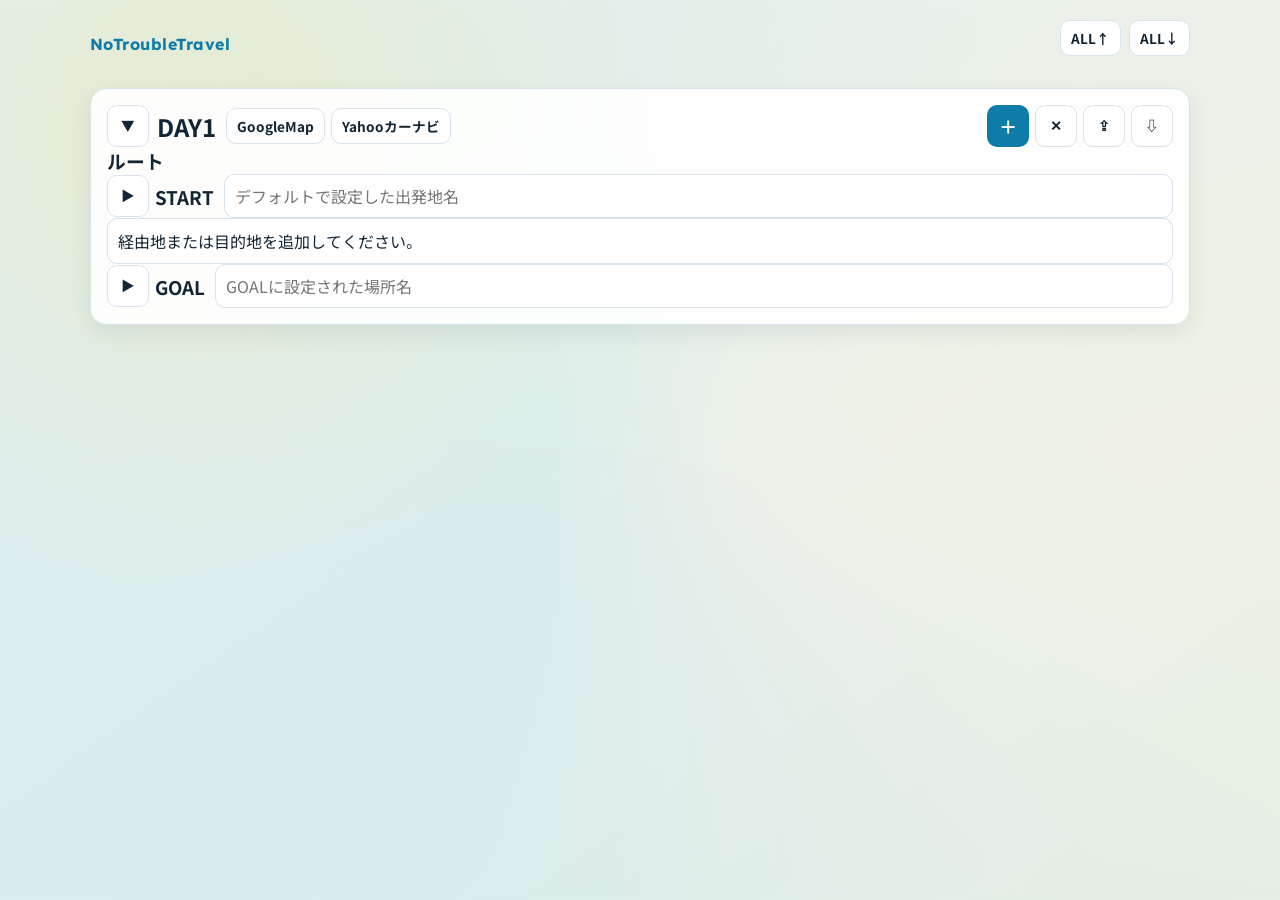
==== snapshots/TAKE1/index.html @ 8e95ed10 "init: notroubletravel" ====
<!doctype html>
<html lang="ja">
  <head>
    <meta charset="UTF-8" />
    <meta name="viewport" content="width=device-width, initial-scale=1.0" />
    <title>NoTroubleTravel | 旅行しおりメーカー</title>
    <link rel="preconnect" href="https://fonts.googleapis.com" />
    <link rel="preconnect" href="https://fonts.gstatic.com" crossorigin />
    <link
      href="https://fonts.googleapis.com/css2?family=Lexend:wght@400;600;700&family=Noto+Sans+JP:wght@400;500;700&display=swap"
      rel="stylesheet"
    />
    <link rel="stylesheet" href="styles.css" />
  </head>
  <body>
    <div class="glow"></div>
    <header class="hero wrap">
      <p class="brand">NoTroubleTravel</p>
      <div class="day-io-all">
        <button type="button" id="export-all-days" class="ghost tiny" aria-label="全日ルート書き出し" title="全日ルート書き出し">ALL↑</button>
        <button type="button" id="import-all-days" class="ghost tiny" aria-label="全日ルート読み込み" title="全日ルート読み込み">ALL↓</button>
        <input type="file" id="import-all-days-file" class="hidden" accept="application/json,.json" />
      </div>
    </header>

    <main class="wrap stack">
      <div id="day-sections" class="stack">
      <section class="card">
        <div class="section-head day-card-head">
          <div class="day-title">
            <button type="button" class="ghost tiny day-accordion-toggle icon-btn" aria-label="DAY開閉" title="DAY開閉">▼</button>
            <h2>DAY1</h2>
          </div>
          <div class="day-route-actions">
            <button type="button" class="ghost tiny" data-open-day-full-route>GoogleMap</button>
            <button type="button" class="ghost tiny" data-open-day-full-route-yahoo>Yahooカーナビ</button>
          </div>
          <div class="input-tools day-actions">
            <button type="button" id="add-route-point" class="day-card-add icon-btn" aria-label="DAY追加" title="DAY追加">＋</button>
            <button type="button" id="delete-route-day" class="ghost tiny day-card-delete icon-btn" aria-label="削除" title="削除">✕</button>
          </div>
        </div>
        <div class="section-head">
          <h3>ルート</h3>
        </div>
        <div class="section-block">
          <div class="section-head">
            <div class="origin-head-row">
              <div class="origin-title">
                <button type="button" class="ghost tiny icon-btn" data-section-toggle aria-label="出発地開閉" title="出発地開閉">▶</button>
                <h3>START</h3>
              </div>
              <input type="text" id="origin" list="origin-history" placeholder="デフォルトで設定した出発地名" required />
            </div>
          </div>
          <div class="section-body hidden">
            <form id="transport-form"></form>
            <div class="origin-action-row">
              <button type="button" id="origin-history-btn" data-day-role="origin-history-btn">履歴から</button>
              <button type="button" id="origin-history-edit-btn" data-day-role="origin-history-edit-btn" class="origin-edit-btn" aria-label="履歴編集">☰</button>
              <button type="button" id="use-current-location" class="origin-current-btn">現在地から</button>
            </div>
            <div id="origin-history-dropdown" data-day-role="origin-history-dropdown" class="route-history-dropdown hidden"></div>
            <div id="origin-inline-editor" class="origin-inline-editor hidden">
              <div id="origin-inline-list" class="origin-inline-list">
                <div class="origin-inline-item origin-inline-default-row" data-origin-index="0" draggable="true">
                  <label class="origin-inline-check-wrap">
                    <input type="checkbox" data-origin-inline-check="0" />
                  </label>
                  <input type="text" id="default-origin-input" data-origin-inline-default-input readonly placeholder="デフォルトで設定した出発地名" />
                  <button type="button" id="save-default-origin" class="origin-default-btn">DEFAULT</button>
                </div>
                <div id="origin-inline-history-list" class="origin-inline-history-list"></div>
              </div>
              <div class="origin-inline-divider"></div>
              <div class="origin-inline-actions">
                <button type="button" id="origin-inline-select-all" class="ghost">すべてをチェック</button>
                <button type="button" id="origin-inline-delete-selected">チェックしたものを削除</button>
              </div>
            </div>
            <datalist id="origin-history"></datalist>
          </div>
        </div>

        <div id="route-list" class="route-list-plain muted">出発地と経由地を登録してください。</div>

        <div class="section-block">
          <div class="section-head">
            <div class="goal-head-row">
              <div class="goal-title">
                <button type="button" class="ghost tiny icon-btn" data-section-toggle aria-label="目的地開閉" title="目的地開閉">▶</button>
                <h3>GOAL</h3>
              </div>
              <input type="text" id="destination-input" data-day-role="destination-input" placeholder="GOALに設定された場所名" />
            </div>
          </div>
          <div class="section-body hidden">
            <form id="hotel-register-form" class="goal-action-row">
              <button type="button" id="destination-history-btn" data-day-role="destination-history-btn">履歴から</button>
              <button type="button" id="destination-history-edit-btn" data-day-role="destination-history-edit-btn" class="origin-edit-btn" aria-label="履歴編集">☰</button>
              <input type="url" id="hotelUrl" data-day-role="hotel-url-input" placeholder="宿泊地 URL" required />
              <button type="submit" class="goal-register-btn">登録</button>
            </form>
            <div id="destination-history-dropdown" data-day-role="destination-history-dropdown" class="route-history-dropdown hidden"></div>

            <div class="hotel-select-head">
              <h4>宿泊地選択</h4>
              <select id="hotel-sort">
                <option value="price-asc">料金が安い順</option>
                <option value="price-desc">料金が高い順</option>
              </select>
            </div>
            <div id="hotel-results" data-day-role="hotel-results" class="hotel-choice-list"></div>
          </div>
        </div>
      </section>
      </div>
    </main>

    <p id="status" class="status wrap"></p>

    <div id="history-editor-modal" class="history-modal hidden" aria-hidden="true">
      <div class="history-modal-panel">
        <div class="history-modal-head">
          <h3>履歴編集</h3>
          <button type="button" id="history-editor-close" class="ghost tiny">閉じる</button>
        </div>
        <div class="history-modal-actions">
          <button type="button" id="history-select-all" class="ghost tiny">全てにチェック</button>
          <button type="button" id="history-delete-selected" class="ghost tiny">チェック項目を削除</button>
        </div>
        <div id="history-editor-list" class="history-editor-list"></div>
      </div>
    </div>

    <div id="export-choice-modal" class="history-modal hidden" aria-hidden="true">
      <div class="history-modal-panel">
        <div class="history-modal-head">
          <h3>送信方法を選択</h3>
          <button type="button" id="export-choice-close" class="ghost tiny">閉じる</button>
        </div>
        <div class="history-modal-actions">
          <button type="button" id="export-choice-download" class="ghost tiny">ダウンロード</button>
          <button type="button" id="export-choice-airdrop" class="ghost tiny">AirDrop</button>
          <button type="button" id="export-choice-line" class="ghost tiny">LINE</button>
        </div>
      </div>
    </div>

    <script src="app.js"></script>
  </body>
</html>
---- snapshots/TAKE1/styles.css ----
:root {
  --bg-a: #f8fbff;
  --bg-b: #ecf7ef;
  --ink: #132534;
  --line: #d7e2eb;
  --card: rgba(255, 255, 255, 0.9);
  --accent: #0d7ca9;
  --accent-2: #0f8a5f;
  --warn: #9f3f2f;
}

* {
  box-sizing: border-box;
}

body {
  margin: 0;
  font-family: "Noto Sans JP", sans-serif;
  color: var(--ink);
  background: radial-gradient(circle at 15% 15%, #fff8dd, transparent 35%),
    linear-gradient(145deg, var(--bg-a), var(--bg-b));
  min-height: 100vh;
  padding: 20px;
  -webkit-text-size-adjust: 100%;
}

.glow {
  position: fixed;
  inset: -15%;
  background: conic-gradient(
    from 210deg,
    rgba(13, 124, 169, 0.1),
    rgba(15, 138, 95, 0.1),
    rgba(249, 176, 71, 0.08),
    rgba(13, 124, 169, 0.1)
  );
  filter: blur(72px);
  z-index: -1;
  animation: sway 18s ease-in-out infinite alternate;
}

@keyframes sway {
  from {
    transform: translate(-2%, -1%) rotate(0deg);
  }
  to {
    transform: translate(2%, 2%) rotate(7deg);
  }
}

.wrap {
  max-width: 1100px;
  margin: 0 auto;
}

.brand {
  margin: 0;
  font-family: "Lexend", sans-serif;
  letter-spacing: 0.03em;
  color: var(--accent);
  font-weight: 700;
}

.hero {
  display: flex;
  align-items: center;
  justify-content: space-between;
  gap: 10px;
}

.hero h1 {
  margin: 0;
  font-size: clamp(1.6rem, 3vw, 2.3rem);
  line-height: 1.2;
}

.hero p {
  margin: 12px 0 0;
}

.day-io-all {
  display: flex;
  gap: 8px;
  flex-wrap: nowrap;
  margin-top: 0;
}

.stack {
  display: grid;
  gap: 14px;
  margin-top: 16px;
}

.card {
  border: 1px solid var(--line);
  border-radius: 16px;
  background: var(--card);
  box-shadow: 0 8px 22px rgba(19, 37, 52, 0.08);
  padding: 16px;
}

h2,
h3 {
  margin-top: 0;
}

.section-head {
  display: flex;
  align-items: center;
  justify-content: space-between;
  gap: 10px;
}

.section-head h3 {
  margin: 0;
}

.day-title {
  display: flex;
  align-items: center;
  gap: 8px;
}

.day-title h2 {
  margin: 0;
}

.day-actions {
  display: flex;
  align-items: center;
  gap: 6px;
}

.day-route-actions {
  display: flex;
  align-items: center;
  gap: 6px;
  flex-wrap: wrap;
}

.day-card-head {
  flex-wrap: nowrap;
}

.day-card-head .day-actions {
  margin-left: auto;
  width: auto;
  flex-wrap: nowrap;
}

.origin-head-row {
  width: 100%;
  display: grid;
  grid-template-columns: auto minmax(180px, 1fr);
  align-items: center;
  gap: 10px;
}

.origin-title {
  display: inline-flex;
  align-items: center;
  gap: 6px;
}

.origin-title h3 {
  margin: 0;
}

.goal-head-row {
  width: 100%;
  display: grid;
  grid-template-columns: auto minmax(180px, 1fr);
  align-items: center;
  gap: 10px;
}

.goal-title {
  display: inline-flex;
  align-items: center;
  gap: 6px;
}

.goal-title h3 {
  margin: 0;
}

.goal-action-row {
  margin-top: 8px;
  display: grid;
  grid-template-columns: auto auto minmax(140px, 1fr) auto;
  gap: 10px;
  align-items: center;
}

.goal-action-row .origin-edit-btn {
  min-width: 56px;
}

.goal-register-btn {
  background: #111;
  color: #fff;
}

.origin-action-row {
  margin-top: 8px;
  display: grid;
  grid-template-columns: repeat(3, minmax(0, 1fr));
  gap: 10px;
}

.origin-edit-btn {
  background: #4f7ea8;
  color: #fff;
  font-size: 1.15rem;
  line-height: 1;
}

.origin-edit-btn.origin-edit-active {
  background: #111;
  color: #fff;
}

.origin-current-btn {
  background: #ee8f21;
  color: #fff;
}

.origin-inline-editor {
  margin-top: 10px;
  border-top: 2px solid #1e2f3d;
  padding-top: 10px;
}

.origin-inline-list {
  display: grid;
  gap: 8px;
}

.origin-inline-item {
  display: grid;
  grid-template-columns: auto minmax(0, 1fr) auto;
  align-items: center;
  gap: 8px;
  border-bottom: 1px dashed #95a6b8;
  padding: 6px 0;
}

.origin-inline-check-wrap {
  display: inline-flex;
  align-items: center;
  margin: 0;
}

.origin-inline-check-wrap input[type="checkbox"] {
  width: 24px;
  height: 24px;
  min-height: 24px;
  margin: 0;
}

.origin-default-btn {
  background: #fff;
  color: #111;
  border: 2px solid #111;
  border-radius: 2px;
  min-height: 36px;
  padding: 6px 14px;
}

.origin-inline-history-list .origin-inline-item {
  cursor: grab;
}

.origin-inline-name {
  font-size: 1rem;
  font-weight: 700;
}

.origin-inline-divider {
  margin-top: 6px;
}

.origin-inline-actions {
  margin-top: 10px;
  display: flex;
  gap: 10px;
  flex-wrap: wrap;
}

.origin-inline-actions button {
  border-radius: 0;
  border: 2px solid #111;
  min-height: 38px;
}

.origin-inline-actions #origin-inline-select-all {
  background: #fff;
  color: #111;
}

.origin-inline-actions #origin-inline-delete-selected {
  background: #111;
  color: #fff;
}

.icon-btn {
  width: 42px;
  min-width: 42px;
  height: 42px;
  min-height: 42px;
  padding: 0;
  display: inline-flex;
  align-items: center;
  justify-content: center;
  font-size: 1.15rem;
  line-height: 1;
}

.grid {
  display: grid;
  gap: 10px;
}

.form-grid {
  grid-template-columns: repeat(auto-fit, minmax(180px, 1fr));
  align-items: end;
}

label {
  display: grid;
  gap: 6px;
  font-size: 0.95rem;
}

input,
select,
button {
  font: inherit;
}

input,
select {
  border: 1px solid var(--line);
  border-radius: 10px;
  padding: 9px 10px;
  background: #fff;
  min-height: 44px;
}

button {
  border: none;
  border-radius: 10px;
  padding: 10px 12px;
  background: var(--accent);
  color: #fff;
  font-weight: 700;
  cursor: pointer;
  min-height: 44px;
}

button:hover {
  filter: brightness(0.95);
}

button.ghost {
  background: #fff;
  color: var(--ink);
  border: 1px solid var(--line);
}

.split {
  margin-top: 12px;
  display: grid;
  grid-template-columns: 1fr 1fr;
  gap: 10px;
}

.inline {
  display: flex;
  align-items: center;
  gap: 8px;
  margin-bottom: 8px;
}

.hotel-select-head {
  margin: 10px 0 8px;
  display: flex;
  align-items: center;
  justify-content: space-between;
  gap: 10px;
}

.hotel-select-head h4 {
  margin: 0;
  font-size: 1.2rem;
}

.hotel-choice-list {
  display: grid;
  gap: 8px;
}

.hotel-empty {
  border: 1px solid var(--line);
  border-radius: 10px;
  background: #fff;
  padding: 12px;
  color: #506274;
}

.hotel-choice-item {
  border: 1px solid var(--line);
  border-radius: 10px;
  background: #fff;
  padding: 8px;
}

.hotel-choice-row {
  display: grid;
  grid-template-columns: auto minmax(120px, 1fr) auto auto;
  gap: 8px;
  align-items: center;
}

.hotel-toggle-btn {
  width: 32px;
  min-width: 32px;
  height: 32px;
  min-height: 32px;
  padding: 0;
}

.hotel-name-input {
  min-height: 40px;
}

.hotel-select-btn {
  min-width: 72px;
}

.hotel-select-btn.is-selected {
  background: #111;
  color: #fff;
}

.hotel-select-btn.is-unselected {
  background: #bfc4cc;
  color: #fff;
}

.hotel-choice-detail {
  margin-top: 8px;
  border-top: 1px solid var(--line);
  padding-top: 8px;
  display: grid;
  gap: 8px;
}

.hotel-detail-summary {
  display: flex;
  align-items: center;
  gap: 10px;
  flex-wrap: wrap;
}

.hotel-detail-actions {
  display: flex;
  gap: 8px;
  flex-wrap: wrap;
}

.hotel-name-candidates {
  display: flex;
  gap: 6px;
  flex-wrap: wrap;
}

.hotel-action-btn {
  display: inline-flex;
  align-items: center;
  justify-content: center;
  text-decoration: none;
  border: none;
  border-radius: 0;
  min-height: 38px;
  padding: 8px 12px;
  background: #111;
  color: #fff;
  font-weight: 700;
}

.scroll {
  overflow-x: auto;
}

table {
  width: 100%;
  border-collapse: collapse;
  font-size: 0.93rem;
}

th,
td {
  border-bottom: 1px solid var(--line);
  text-align: left;
  padding: 8px;
  vertical-align: top;
}

.box {
  border: 1px solid var(--line);
  border-radius: 10px;
  background: #fff;
  padding: 10px;
  min-height: 54px;
}

.route-list-plain {
  border: none;
  border-radius: 0;
  background: transparent;
  padding: 0;
  min-height: 0;
}

.muted {
  color: #506274;
}

.actions {
  display: flex;
  gap: 8px;
  flex-wrap: wrap;
  margin-bottom: 10px;
}

.badge {
  display: inline-block;
  font-size: 0.8rem;
  border-radius: 99px;
  padding: 3px 8px;
  background: #e8f4fa;
  color: var(--accent);
  margin-left: 8px;
}

.warning {
  color: var(--warn);
}

.hidden {
  display: none !important;
}

.inline-map-wrap {
  margin-top: 8px;
}

.inline-map-frame {
  width: 100%;
  min-height: 240px;
  border: 1px solid var(--line);
  border-radius: 10px;
  background: #fff;
}

.status {
  margin-top: 12px;
  font-size: 0.92rem;
}

.tiny {
  padding: 7px 10px;
  font-size: 0.85rem;
  min-height: 36px;
}

.route-steps {
  margin: 8px 0 0;
  padding-left: 18px;
}

.route-steps li {
  margin-bottom: 4px;
}

.route-items {
  list-style: none;
  margin: 0;
  padding: 0;
  display: grid;
  gap: 8px;
}

.route-origin,
.route-item {
  border: 1px solid var(--line);
  border-radius: 10px;
  padding: 10px;
  background: #fff;
}

.route-segment-only {
  display: flex;
  justify-content: center;
  align-items: center;
  gap: 8px;
  flex-wrap: wrap;
  padding: 2px 0;
}

.route-segment-time {
  font-size: 0.86rem;
  color: #4f6275;
  font-weight: 700;
}

.route-segment-time-select {
  min-width: 120px;
}

.route-day {
  border: 1px solid var(--line);
  border-radius: 10px;
  padding: 8px;
  background: #fff;
}

.route-day-head {
  display: flex;
  align-items: center;
  justify-content: space-between;
  gap: 8px;
}

.route-day-actions {
  display: flex;
  gap: 6px;
  flex-wrap: wrap;
}

.route-item {
  display: grid;
  grid-template-columns: auto auto minmax(120px, 1fr) minmax(180px, 1fr) auto;
  align-items: center;
  gap: 8px;
}

.route-waypoint-item {
  display: block;
  padding: 8px;
}

.route-waypoint-item.is-empty-waypoint {
  background: #eef2f6;
}

.route-waypoint-head {
  display: flex;
  align-items: center;
  gap: 8px;
  flex-wrap: nowrap;
  overflow-x: auto;
}

.route-waypoint-head .route-point-input {
  flex: 1 1 auto;
  min-width: 140px;
}

.route-toggle-btn,
.route-head-icon {
  min-width: 40px;
}

.route-waypoint-body {
  margin-top: 8px;
  display: grid;
  gap: 8px;
}

.route-waypoint-history-tools {
  display: grid;
  grid-template-columns: auto auto minmax(120px, 1fr);
  gap: 8px;
  align-items: center;
}

.route-waypoint-actions,
.route-waypoint-move-row {
  justify-content: flex-start;
}

.route-btn-black {
  background: #111;
  color: #fff;
  border-radius: 0;
}

.drag-handle {
  font-weight: 700;
  color: #6f8090;
  cursor: grab;
  user-select: none;
  touch-action: none;
}

.route-label {
  font-size: 0.82rem;
  color: var(--accent);
  font-weight: 700;
}

.route-name {
  font-size: 0.95rem;
}

.route-point-input,
.route-url-input {
  width: 100%;
}

.input-tools {
  display: flex;
  gap: 6px;
  flex-wrap: wrap;
}

.route-history-tools {
  display: flex;
  gap: 6px;
  flex-wrap: wrap;
}

.route-history-dropdown {
  grid-column: 1 / -1;
  display: flex;
  gap: 6px;
  flex-wrap: wrap;
}

.route-actions {
  display: flex;
  gap: 6px;
  flex-wrap: wrap;
  justify-content: flex-end;
}

.route-item.dragging {
  opacity: 0.5;
}

.route-candidates {
  grid-column: 1 / -1;
  display: flex;
  flex-wrap: wrap;
  gap: 6px;
}

.segment-list {
  margin-top: 10px;
  display: grid;
  gap: 8px;
}

.segment-row {
  border: 1px solid var(--line);
  border-radius: 10px;
  background: #fff;
  padding: 8px 10px;
  display: flex;
  align-items: center;
  justify-content: space-between;
  gap: 8px;
}

.history-modal {
  position: fixed;
  inset: 0;
  background: rgba(10, 18, 28, 0.45);
  display: flex;
  align-items: center;
  justify-content: center;
  padding: 16px;
  z-index: 50;
}

.history-modal.hidden {
  display: none;
}

.history-modal-panel {
  width: min(560px, 100%);
  max-height: 80vh;
  overflow: auto;
  background: #fff;
  border: 1px solid var(--line);
  border-radius: 12px;
  padding: 12px;
}

.history-modal-head {
  display: flex;
  justify-content: space-between;
  align-items: center;
  gap: 8px;
}

.history-modal-head h3 {
  margin: 0;
}

.history-modal-actions {
  margin-top: 10px;
  display: flex;
  gap: 8px;
  flex-wrap: wrap;
}

.history-editor-list {
  margin-top: 10px;
  display: grid;
  gap: 8px;
}

.history-item {
  display: flex;
  align-items: center;
  gap: 8px;
  border: 1px solid var(--line);
  border-radius: 8px;
  padding: 8px;
}

@media (max-width: 900px) {
  body {
    padding: 14px;
  }

  .split {
    grid-template-columns: 1fr;
  }

  .section-head {
    flex-direction: column;
    align-items: flex-start;
  }

  .day-card-head {
    flex-direction: row;
    align-items: center;
    justify-content: space-between;
  }

  .day-card-head .input-tools {
    width: auto;
  }

  .day-card-head .input-tools button {
    flex: 0 0 auto;
  }

  .day-route-actions {
    width: auto;
  }

  .route-item {
    grid-template-columns: auto 1fr;
  }

  .route-waypoint-item {
    display: block;
  }

  .route-waypoint-head {
    flex-wrap: nowrap;
  }

  .route-waypoint-history-tools {
    grid-template-columns: auto auto minmax(90px, 1fr);
  }

  .route-actions {
    grid-column: 1 / -1;
    justify-content: flex-start;
  }

  .route-point-input,
  .route-url-input {
    grid-column: 1 / -1;
  }

  .route-history-tools {
    grid-column: 1 / -1;
  }

  .segment-row {
    flex-direction: column;
    align-items: flex-start;
  }

  .form-grid {
    grid-template-columns: 1fr;
  }

  .input-tools {
    width: 100%;
  }

  .input-tools button {
    flex: 1;
  }

  table {
    font-size: 0.9rem;
  }
}

@media (max-width: 640px) {
  body {
    padding: 10px;
  }

  .card {
    padding: 12px;
    border-radius: 12px;
  }

  .hero {
    align-items: center;
  }

  .day-io-all button {
    flex: 0 0 auto;
  }

  h2 {
    font-size: 1.35rem;
  }

  h3 {
    font-size: 1.05rem;
  }

  .origin-head-row {
    grid-template-columns: auto minmax(140px, 1fr);
    gap: 8px;
  }

  .goal-head-row {
    grid-template-columns: auto minmax(140px, 1fr);
    gap: 8px;
  }

  .goal-action-row {
    grid-template-columns: auto auto minmax(120px, 1fr) auto;
    gap: 8px;
  }

  .goal-action-row input {
    grid-column: auto;
    min-width: 0;
  }

  .hotel-choice-row {
    grid-template-columns: auto minmax(90px, 1fr) auto auto;
  }

  .hotel-detail-summary {
    gap: 8px;
    font-size: 0.92rem;
  }

  .origin-action-row {
    grid-template-columns: 1fr 1fr 1fr;
    gap: 8px;
  }

  .origin-inline-item {
    grid-template-columns: auto minmax(0, 1fr);
  }

  .origin-default-btn {
    grid-column: 1 / -1;
  }

  .route-day {
    padding: 6px;
  }

  .route-item {
    grid-template-columns: 1fr;
    gap: 6px;
  }

  .route-waypoint-item {
    display: block;
  }

  .route-waypoint-head {
    flex-wrap: nowrap;
  }

  .route-waypoint-history-tools {
    grid-template-columns: 1fr 72px;
  }

  .route-waypoint-history-tools .route-url-input {
    grid-column: 1 / -1;
  }

  .route-actions {
    justify-content: flex-start;
  }

  .scroll {
    overflow: visible;
  }

  .scroll table,
  .scroll thead,
  .scroll tbody,
  .scroll tr,
  .scroll th,
  .scroll td {
    display: block;
    width: 100%;
  }

  .scroll thead {
    display: none;
  }

  .scroll tr {
    border: 1px solid var(--line);
    border-radius: 10px;
    background: #fff;
    margin-bottom: 10px;
    padding: 8px;
  }

  .scroll td {
    border: 0;
    padding: 6px 0;
    display: flex;
    align-items: center;
    justify-content: space-between;
    gap: 10px;
  }

  .scroll td::before {
    content: attr(data-label);
    font-weight: 700;
    color: #4c6173;
    flex: 0 0 auto;
  }

  .scroll td[data-label="宿名"] input {
    width: 100%;
    min-width: 0;
  }

  .scroll td[data-label="操作"] {
    justify-content: flex-start;
    gap: 8px;
    flex-wrap: wrap;
  }
}
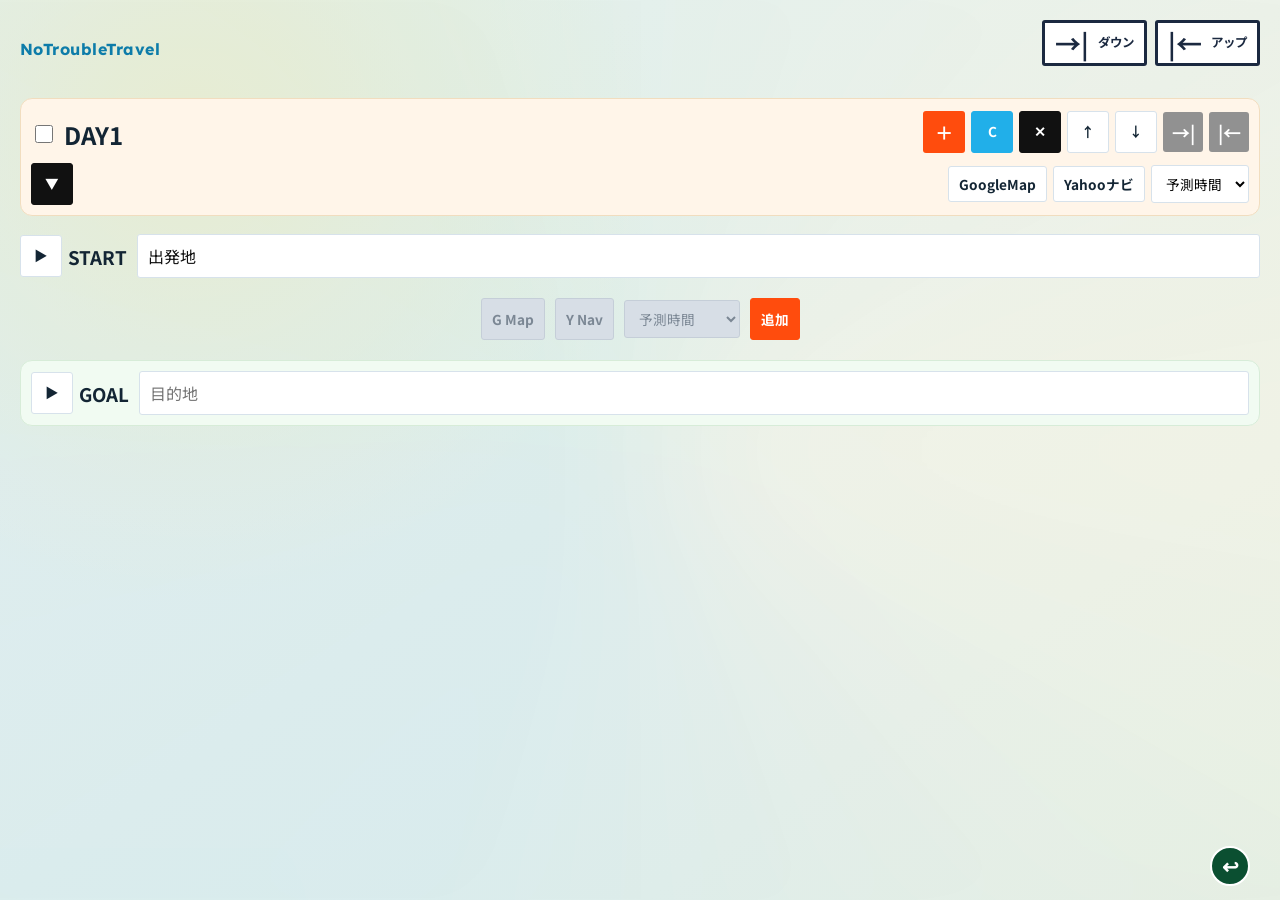
==== commit 403a2b6f: "Add per-point cost accordion and horizontal layout fixes" ====
--- a/snapshots/TAKE1/index.html
+++ b/snapshots/TAKE1/index.html
@@ -3,7 +3,11 @@
   <head>
     <meta charset="UTF-8" />
     <meta name="viewport" content="width=device-width, initial-scale=1.0" />
+    <meta name="apple-mobile-web-app-capable" content="yes" />
+    <meta name="apple-mobile-web-app-title" content="NoTroubleTravel" />
     <title>NoTroubleTravel | 旅行しおりメーカー</title>
+    <link rel="apple-touch-icon" href="ntt_logo.jpg" />
+    <link rel="icon" href="ntt_logo.jpg" type="image/jpeg" />
     <link rel="preconnect" href="https://fonts.googleapis.com" />
     <link rel="preconnect" href="https://fonts.gstatic.com" crossorigin />
     <link
@@ -17,8 +21,14 @@
     <header class="hero wrap">
       <p class="brand">NoTroubleTravel</p>
       <div class="day-io-all">
-        <button type="button" id="export-all-days" class="ghost tiny" aria-label="全日ルート書き出し" title="全日ルート書き出し">ALL↑</button>
-        <button type="button" id="import-all-days" class="ghost tiny" aria-label="全日ルート読み込み" title="全日ルート読み込み">ALL↓</button>
+        <button type="button" id="export-all-days" class="ghost tiny header-io-btn" aria-label="全日ルート書き出し" title="全日ルート書き出し">
+          <span class="header-io-icon" aria-hidden="true">→|</span>
+          <span class="header-io-label">ダウン</span>
+        </button>
+        <button type="button" id="import-all-days" class="ghost tiny header-io-btn" aria-label="全日ルート読み込み" title="全日ルート読み込み">
+          <span class="header-io-icon" aria-hidden="true">|←</span>
+          <span class="header-io-label">アップ</span>
+        </button>
         <input type="file" id="import-all-days-file" class="hidden" accept="application/json,.json" />
       </div>
     </header>
@@ -33,7 +43,10 @@
           </div>
           <div class="day-route-actions">
             <button type="button" class="ghost tiny" data-open-day-full-route>GoogleMap</button>
-            <button type="button" class="ghost tiny" data-open-day-full-route-yahoo>Yahooカーナビ</button>
+            <button type="button" class="ghost tiny" data-open-day-full-route-yahoo>Yahooナビ</button>
+            <select class="tiny" data-day-role="day-header-time-select" aria-label="予測時間">
+              <option value="">予測時間</option>
+            </select>
           </div>
           <div class="input-tools day-actions">
             <button type="button" id="add-route-point" class="day-card-add icon-btn" aria-label="DAY追加" title="DAY追加">＋</button>
@@ -41,7 +54,6 @@
           </div>
         </div>
         <div class="section-head">
-          <h3>ルート</h3>
         </div>
         <div class="section-block">
           <div class="section-head">
@@ -50,17 +62,32 @@
                 <button type="button" class="ghost tiny icon-btn" data-section-toggle aria-label="出発地開閉" title="出発地開閉">▶</button>
                 <h3>START</h3>
               </div>
-              <input type="text" id="origin" list="origin-history" placeholder="デフォルトで設定した出発地名" required />
+              <input type="text" id="origin" list="origin-history" placeholder="出発地" required />
             </div>
           </div>
           <div class="section-body hidden">
             <form id="transport-form"></form>
             <div class="origin-action-row">
-              <button type="button" id="origin-history-btn" data-day-role="origin-history-btn">履歴から</button>
+              <button type="button" id="origin-history-btn" data-day-role="origin-history-btn">履歴</button>
               <button type="button" id="origin-history-edit-btn" data-day-role="origin-history-edit-btn" class="origin-edit-btn" aria-label="履歴編集">☰</button>
-              <button type="button" id="use-current-location" class="origin-current-btn">現在地から</button>
+              <button type="button" id="origin-url-suggest-btn" class="ghost">MAP</button>
+              <button type="button" id="use-current-location" class="origin-current-btn">現在地</button>
+              <button type="button" data-day-role="origin-note-toggle" class="ghost tiny">備考</button>
+            </div>
+            <div data-day-role="origin-note-wrap" class="hidden">
+              <div class="note-tools">
+                <button type="button" class="ghost tiny" data-note-format="checkbox">チェックボックス</button>
+                <button type="button" class="ghost tiny" data-note-format="list">リスト</button>
+                <button type="button" class="ghost tiny" data-note-clear>クリア</button>
+              </div>
+              <textarea data-day-role="origin-note-input" rows="2" placeholder="START備考"></textarea>
+            </div>
+            <div id="origin-map-url-wrap" class="goal-action-row hidden">
+              <input type="url" id="origin-map-url-input" placeholder="GoogleMap URLを貼り付け" />
+              <button type="button" id="origin-map-url-apply" class="goal-register-btn">候補表示</button>
             </div>
             <div id="origin-history-dropdown" data-day-role="origin-history-dropdown" class="route-history-dropdown hidden"></div>
+            <div id="origin-url-candidates" class="route-candidates hidden"></div>
             <div id="origin-inline-editor" class="origin-inline-editor hidden">
               <div id="origin-inline-list" class="origin-inline-list">
                 <div class="origin-inline-item origin-inline-default-row" data-origin-index="0" draggable="true">
@@ -75,6 +102,7 @@
               <div class="origin-inline-divider"></div>
               <div class="origin-inline-actions">
                 <button type="button" id="origin-inline-select-all" class="ghost">すべてをチェック</button>
+                <button type="button" id="origin-inline-clear-all" class="ghost">クリア</button>
                 <button type="button" id="origin-inline-delete-selected">チェックしたものを削除</button>
               </div>
             </div>
@@ -91,17 +119,36 @@
                 <button type="button" class="ghost tiny icon-btn" data-section-toggle aria-label="目的地開閉" title="目的地開閉">▶</button>
                 <h3>GOAL</h3>
               </div>
-              <input type="text" id="destination-input" data-day-role="destination-input" placeholder="GOALに設定された場所名" />
+              <input type="text" id="destination-input" data-day-role="destination-input" placeholder="目的地" />
             </div>
           </div>
           <div class="section-body hidden">
-            <form id="hotel-register-form" class="goal-action-row">
-              <button type="button" id="destination-history-btn" data-day-role="destination-history-btn">履歴から</button>
+            <div class="goal-action-row">
+              <button type="button" id="destination-history-btn" data-day-role="destination-history-btn">履歴</button>
               <button type="button" id="destination-history-edit-btn" data-day-role="destination-history-edit-btn" class="origin-edit-btn" aria-label="履歴編集">☰</button>
-              <input type="url" id="hotelUrl" data-day-role="hotel-url-input" placeholder="宿泊地 URL" required />
-              <button type="submit" class="goal-register-btn">登録</button>
-            </form>
+              <button type="button" id="destination-url-suggest-btn" class="ghost">MAP</button>
+              <button type="button" data-day-role="destination-note-toggle" class="ghost tiny">備考</button>
+            </div>
+            <div data-day-role="destination-note-wrap" class="hidden">
+              <div class="note-tools">
+                <button type="button" class="ghost tiny" data-note-format="checkbox">チェックボックス</button>
+                <button type="button" class="ghost tiny" data-note-format="list">リスト</button>
+                <button type="button" class="ghost tiny" data-note-clear>クリア</button>
+              </div>
+              <textarea data-day-role="destination-note-input" rows="2" placeholder="GOAL備考"></textarea>
+            </div>
+            <div id="destination-map-url-wrap" class="goal-action-row hidden">
+              <input type="url" id="destination-map-url-input" placeholder="GoogleMap URLを貼り付け" />
+              <button type="button" id="destination-map-url-apply" class="goal-register-btn">候補表示</button>
+            </div>
+            <div id="destination-inline-history-editor" class="origin-inline-editor hidden"></div>
             <div id="destination-history-dropdown" data-day-role="destination-history-dropdown" class="route-history-dropdown hidden"></div>
+            <div class="goal-search-row">
+              <button type="button" id="destination-name-suggest-btn" class="tiny route-btn-green">名称候補</button>
+              <button type="button" id="destination-google-search-btn" class="tiny route-btn-black">Google検索</button>
+            </div>
+            <div id="destination-name-candidates" class="route-candidates hidden"></div>
+            <div id="destination-url-candidates" class="route-candidates hidden"></div>
 
             <div class="hotel-select-head">
               <h4>宿泊地選択</h4>
@@ -110,6 +157,15 @@
                 <option value="price-desc">料金が高い順</option>
               </select>
             </div>
+            <form id="hotel-register-form" class="hotel-register-row" novalidate>
+              <input type="text" inputmode="url" id="hotelUrl" data-day-role="hotel-url-input" placeholder="宿泊地 URL" />
+              <button type="submit" class="goal-register-btn">登録</button>
+            </form>
+            <div class="goal-action-row">
+              <button type="button" id="hotel-url-history-btn" data-day-role="hotel-url-history-btn">履歴</button>
+              <button type="button" id="hotel-url-history-edit-btn" data-day-role="hotel-url-history-edit-btn" class="origin-edit-btn" aria-label="履歴編集">☰</button>
+            </div>
+            <div id="hotel-url-history-dropdown" data-day-role="hotel-url-history-dropdown" class="route-history-dropdown hidden"></div>
             <div id="hotel-results" data-day-role="hotel-results" class="hotel-choice-list"></div>
           </div>
         </div>
@@ -127,6 +183,7 @@
         </div>
         <div class="history-modal-actions">
           <button type="button" id="history-select-all" class="ghost tiny">全てにチェック</button>
+          <button type="button" id="history-clear-all" class="ghost tiny">クリア</button>
           <button type="button" id="history-delete-selected" class="ghost tiny">チェック項目を削除</button>
         </div>
         <div id="history-editor-list" class="history-editor-list"></div>
@@ -147,6 +204,8 @@
       </div>
     </div>
 
+    <button type="button" id="undo-action-btn" class="undo-action-btn" aria-label="動作を戻す" title="動作を戻す">↩︎</button>
+
     <script src="app.js"></script>
   </body>
 </html>
--- a/snapshots/TAKE1/styles.css
+++ b/snapshots/TAKE1/styles.css
@@ -49,7 +49,7 @@
 }
 
 .wrap {
-  max-width: 1100px;
+  max-width: 1320px;
   margin: 0 auto;
 }
 
@@ -85,6 +85,50 @@
   margin-top: 0;
 }
 
+.header-io-btn {
+  min-height: auto;
+  height: auto;
+  padding: 6px 8px;
+  border: 3px solid #1b2940 !important;
+  border-radius: 3px;
+  background: #fff !important;
+  display: inline-flex;
+  flex-direction: row;
+  align-items: center;
+  justify-content: center;
+  gap: 8px;
+  color: #1b2940 !important;
+}
+
+.header-io-icon {
+  width: auto;
+  height: auto;
+  border: none;
+  border-radius: 0;
+  background: transparent;
+  display: inline-flex;
+  align-items: center;
+  justify-content: center;
+  font-size: 26px;
+  font-weight: 700;
+  line-height: 1;
+  letter-spacing: 0.02em;
+  flex: 0 0 auto;
+}
+
+.header-io-label {
+  font-size: 0.78rem;
+  font-weight: 700;
+  line-height: 1.1;
+  color: #1b2940;
+  white-space: nowrap;
+  flex: 0 0 auto;
+}
+
+.header-io-btn:hover {
+  filter: none;
+}
+
 .stack {
   display: grid;
   gap: 14px;
@@ -92,11 +136,11 @@
 }
 
 .card {
-  border: 1px solid var(--line);
-  border-radius: 16px;
-  background: var(--card);
-  box-shadow: 0 8px 22px rgba(19, 37, 52, 0.08);
-  padding: 16px;
+  border: none;
+  border-radius: 0;
+  background: transparent;
+  box-shadow: none;
+  padding: 0;
 }
 
 h2,
@@ -116,19 +160,82 @@
 }
 
 .day-title {
-  display: flex;
+  display: grid;
+  grid-template-columns: 1fr;
+  grid-template-rows: auto auto;
+  row-gap: 4px;
+}
+
+.day-title-main {
+  display: inline-flex;
   align-items: center;
   gap: 8px;
 }
 
 .day-title h2 {
   margin: 0;
+  order: 1;
+}
+
+.day-title .day-accordion-toggle {
+  order: 2;
+  justify-self: start;
+}
+
+.day-complete-check {
+  width: 18px;
+  height: 18px;
+  accent-color: #5c6773;
+  cursor: pointer;
+}
+
+.card.is-day-complete .day-card-head {
+  background: #e6ebf0;
+  border-color: #ccd4dd;
+  opacity: 0.9;
 }
 
 .day-actions {
   display: flex;
   align-items: center;
   gap: 6px;
+}
+
+.day-io-mini-btn {
+  min-height: auto;
+  height: auto;
+  padding: 0;
+  border: none !important;
+  background: transparent !important;
+  display: inline-flex;
+  flex-direction: column;
+  align-items: center;
+  justify-content: flex-start;
+  gap: 0;
+  color: #1b2940 !important;
+  flex: 0 0 auto;
+}
+
+.day-io-mini-icon {
+  width: 40px;
+  height: 40px;
+  border: 3px solid #1b2940;
+  border-radius: 3px;
+  background: #fff;
+  display: inline-flex;
+  align-items: center;
+  justify-content: center;
+  font-size: 18px;
+  font-weight: 700;
+  line-height: 1;
+}
+
+.day-io-mini-label {
+  font-size: 0.6rem;
+  font-weight: 700;
+  line-height: 1;
+  color: #1b2940;
+  white-space: nowrap;
 }
 
 .day-route-actions {
@@ -139,15 +246,68 @@
 }
 
 .day-card-head {
-  flex-wrap: nowrap;
+  display: grid;
+  grid-template-columns: minmax(0, 1fr) auto;
+  grid-template-areas:
+    "title actions"
+    "title maps";
+  align-items: center;
+  row-gap: 8px;
+  background: #fff5e9;
+  border: 1px solid #f1ddbf;
+  border-radius: 12px;
+  padding: 10px;
+  margin-bottom: 18px;
+}
+
+.day-card-head .day-title {
+  grid-area: title;
 }
 
 .day-card-head .day-actions {
-  margin-left: auto;
+  grid-area: actions;
+  margin-left: 0;
   width: auto;
   flex-wrap: nowrap;
 }
 
+.day-card-head .day-actions .day-io-mini-btn {
+  flex: 0 0 auto !important;
+  padding: 0;
+}
+
+.day-card-head .day-actions .day-card-add {
+  background: #ff4c0d !important;
+  color: #fff !important;
+  border-color: #ff4c0d !important;
+}
+
+.day-card-head .day-actions .day-clear-btn {
+  background: #21afe9 !important;
+  color: #fff !important;
+  border-color: #21afe9 !important;
+}
+
+.day-card-head .day-actions .day-card-delete {
+  background: #111 !important;
+  color: #fff !important;
+  border-color: #111 !important;
+}
+
+.day-card-head .day-actions .day-export-btn .day-io-mini-icon,
+.day-card-head .day-actions .day-import-btn .day-io-mini-icon {
+  background: #919191 !important;
+  color: #fff !important;
+  border: none !important;
+}
+
+.day-card-head .day-route-actions {
+  grid-area: maps;
+  width: auto;
+  justify-content: flex-end;
+  flex-wrap: wrap;
+}
+
 .origin-head-row {
   width: 100%;
   display: grid;
@@ -180,6 +340,11 @@
   gap: 6px;
 }
 
+input[data-day-role="origin-input"]::placeholder {
+  color: #111;
+  opacity: 1;
+}
+
 .goal-title h3 {
   margin: 0;
 }
@@ -189,6 +354,14 @@
   display: grid;
   grid-template-columns: auto auto minmax(140px, 1fr) auto;
   gap: 10px;
+  align-items: center;
+}
+
+.goal-search-row {
+  margin-top: 8px;
+  display: flex;
+  gap: 8px;
+  flex-wrap: nowrap;
   align-items: center;
 }
 
@@ -204,7 +377,7 @@
 .origin-action-row {
   margin-top: 8px;
   display: grid;
-  grid-template-columns: repeat(3, minmax(0, 1fr));
+  grid-template-columns: repeat(5, minmax(0, 1fr));
   gap: 10px;
 }
 
@@ -220,15 +393,60 @@
   color: #fff;
 }
 
+.history-toggle-active {
+  background: #111 !important;
+  color: #fff !important;
+  border-color: #111 !important;
+}
+
+button[data-day-role="origin-history-btn"],
+button[data-day-role="destination-history-btn"],
+button[data-open-history] {
+  background: #4f7ea8 !important;
+  color: #fff !important;
+  border-color: #4f7ea8 !important;
+}
+
+#origin-url-suggest-btn,
+#destination-url-suggest-btn,
+button[data-url-suggest] {
+  background: #111 !important;
+  color: #fff !important;
+  border-color: #111 !important;
+}
+
+.note-toggle-active {
+  background: #111 !important;
+  color: #fff !important;
+  border-color: #111 !important;
+}
+
 .origin-current-btn {
   background: #ee8f21;
   color: #fff;
 }
 
+[data-day-role="origin-note-wrap"],
+[data-day-role="destination-note-wrap"] {
+  margin-top: 8px;
+}
+
+[data-day-role="origin-note-wrap"] textarea,
+[data-day-role="destination-note-wrap"] textarea,
+.route-waypoint-note textarea {
+  width: 100%;
+  max-width: 100%;
+  box-sizing: border-box;
+  min-height: 56px;
+  overflow: hidden;
+  resize: none;
+  color: #4f5d6b;
+}
+
 .origin-inline-editor {
-  margin-top: 10px;
-  border-top: 2px solid #1e2f3d;
-  padding-top: 10px;
+  margin-top: 20px;
+  border-top: 1px solid #1e2f3d;
+  padding-top: 15px;
 }
 
 .origin-inline-list {
@@ -241,7 +459,7 @@
   grid-template-columns: auto minmax(0, 1fr) auto;
   align-items: center;
   gap: 8px;
-  border-bottom: 1px dashed #95a6b8;
+  border-bottom: none;
   padding: 6px 0;
 }
 
@@ -259,12 +477,31 @@
 }
 
 .origin-default-btn {
-  background: #fff;
+  background: #d7dbe1;
   color: #111;
-  border: 2px solid #111;
+  border: 2px solid #c3cad3;
   border-radius: 2px;
   min-height: 36px;
   padding: 6px 14px;
+  white-space: nowrap;
+}
+
+.origin-default-btn.is-default {
+  background: #111;
+  color: #fff;
+  border-color: #111;
+}
+
+.origin-default-btn.is-not-default {
+  background: #d7dbe1;
+  color: #fff;
+  border: none;
+}
+
+.origin-inline-name-input {
+  width: 100%;
+  min-width: 0;
+  min-height: 36px;
 }
 
 .origin-inline-history-list .origin-inline-item {
@@ -341,7 +578,7 @@
 input,
 select {
   border: 1px solid var(--line);
-  border-radius: 10px;
+  border-radius: 3px;
   padding: 9px 10px;
   background: #fff;
   min-height: 44px;
@@ -349,7 +586,7 @@
 
 button {
   border: none;
-  border-radius: 10px;
+  border-radius: 3px;
   padding: 10px 12px;
   background: var(--accent);
   color: #fff;
@@ -388,6 +625,14 @@
   align-items: center;
   justify-content: space-between;
   gap: 10px;
+}
+
+.hotel-register-row {
+  display: grid;
+  grid-template-columns: minmax(0, 1fr) auto;
+  gap: 8px;
+  align-items: center;
+  margin-bottom: 10px;
 }
 
 .hotel-select-head h4 {
@@ -521,6 +766,37 @@
   background: transparent;
   padding: 0;
   min-height: 0;
+  margin: 18px 0;
+}
+
+.card > .section-block {
+  margin-top: 15px;
+}
+
+/* Section color coding for readability */
+.card > .section-block:first-of-type,
+.day-card-body > .section-block:first-of-type {
+  background: #eef6ff; /* START */
+  border: 1px solid #d7e8fa;
+  border-radius: 12px;
+  padding: 10px;
+}
+
+.card > #route-list.route-list-plain,
+.day-card-body > #route-list.route-list-plain,
+.day-card-body > [data-day-role="route-list"].route-list-plain {
+  background: transparent;
+  border: none;
+  border-radius: 0;
+  padding: 0;
+}
+
+.card > .section-block:last-of-type,
+.day-card-body > .section-block:last-of-type {
+  background: #f1fbf2; /* GOAL */
+  border: 1px solid #d7ecd8;
+  border-radius: 12px;
+  padding: 10px;
 }
 
 .muted {
@@ -567,6 +843,29 @@
 .status {
   margin-top: 12px;
   font-size: 0.92rem;
+  display: none;
+}
+
+.undo-action-btn {
+  position: fixed;
+  right: 30px;
+  bottom: 14px;
+  width: 40px;
+  height: 40px;
+  min-width: 40px;
+  min-height: 40px;
+  aspect-ratio: 1 / 1;
+  border-radius: 999px;
+  border: 2px solid #fff;
+  background: #0b4f31;
+  color: #fff;
+  font-size: 20px;
+  line-height: 1;
+  display: inline-flex;
+  align-items: center;
+  justify-content: center;
+  z-index: 1000;
+  transition: bottom 0.18s ease;
 }
 
 .tiny {
@@ -589,7 +888,7 @@
   margin: 0;
   padding: 0;
   display: grid;
-  gap: 8px;
+  gap: 16px;
 }
 
 .route-origin,
@@ -597,14 +896,20 @@
   border: 1px solid var(--line);
   border-radius: 10px;
   padding: 10px;
-  background: #fff;
+  background: transparent;
+}
+
+.route-item {
+  border: none;
+  border-radius: 0;
+  padding: 0;
 }
 
 .route-segment-only {
   display: flex;
   justify-content: center;
   align-items: center;
-  gap: 8px;
+  gap: 10px;
   flex-wrap: wrap;
   padding: 2px 0;
 }
@@ -616,7 +921,52 @@
 }
 
 .route-segment-time-select {
-  min-width: 120px;
+  min-width: 116px;
+  background: #ff4c0d !important;
+  color: #fff !important;
+  border-color: #ff4c0d !important;
+}
+
+.route-segment-time-select.is-selected-time,
+select[data-day-role="day-header-time-select"].is-selected-time {
+  background: #111 !important;
+  color: #fff !important;
+  border-color: #111 !important;
+}
+
+.route-segment-only button {
+  min-height: 42px;
+  padding-top: 10px;
+  padding-bottom: 10px;
+  background: #ff4c0d !important;
+  color: #fff !important;
+  border-color: #ff4c0d !important;
+}
+
+.route-segment-disabled-btn,
+.route-segment-only button:disabled:not(.route-segment-add-btn) {
+  background: #d7dee6 !important;
+  color: #7b8794 !important;
+  border-color: #c5ced8 !important;
+  cursor: not-allowed;
+  opacity: 1;
+}
+
+.route-segment-add-btn:disabled {
+  background: #fff !important;
+  color: inherit !important;
+  border-color: var(--line) !important;
+  cursor: not-allowed;
+  opacity: 1;
+}
+
+.route-segment-time-disabled,
+.route-segment-time-select:disabled {
+  background: #d7dee6 !important;
+  color: #7b8794 !important;
+  border-color: #c5ced8 !important;
+  cursor: not-allowed;
+  opacity: 1;
 }
 
 .route-day {
@@ -652,7 +1002,7 @@
 }
 
 .route-waypoint-item.is-empty-waypoint {
-  background: #eef2f6;
+  background: transparent;
 }
 
 .route-waypoint-head {
@@ -668,22 +1018,77 @@
   min-width: 140px;
 }
 
+.route-point-check {
+  width: 18px;
+  height: 18px;
+  flex: 0 0 auto;
+}
+
+.route-point-input.is-waypoint-checked {
+  background: #9ca3af;
+  color: #fff;
+  border-color: #8a94a1;
+}
+
+.route-point-input.is-waypoint-checked::placeholder {
+  color: #edf2f7;
+}
+
 .route-toggle-btn,
 .route-head-icon {
   min-width: 40px;
 }
 
+button[data-section-toggle].is-open,
+.day-accordion-toggle[aria-expanded="true"],
+.route-toggle-btn[aria-expanded="true"] {
+  background: #111;
+  color: #fff;
+  border-color: #111;
+}
+
 .route-waypoint-body {
+  margin-top: 16px;
+  display: grid;
+  gap: 16px;
+}
+
+.route-waypoint-history-tools {
+  display: grid;
+  grid-template-columns: auto auto auto auto;
+  gap: 8px;
+  align-items: center;
+}
+
+.route-waypoint-note {
   margin-top: 8px;
-  display: grid;
-  gap: 8px;
-}
-
-.route-waypoint-history-tools {
-  display: grid;
-  grid-template-columns: auto auto minmax(120px, 1fr);
-  gap: 8px;
-  align-items: center;
+}
+
+.note-tools {
+  display: flex;
+  gap: 8px;
+  margin-bottom: 8px;
+  flex-wrap: wrap;
+}
+
+.route-actions.route-waypoint-search-row {
+  display: flex !important;
+  flex-wrap: nowrap !important;
+  gap: 8px;
+  align-items: center;
+  justify-content: flex-start;
+  overflow-x: auto;
+}
+
+.route-actions.route-waypoint-search-row > button {
+  flex: 0 0 auto;
+  white-space: nowrap;
+}
+
+.route-actions.route-waypoint-search-row .route-url-input {
+  flex: 0 1 180px;
+  width: 180px;
+  min-width: 96px;
 }
 
 .route-waypoint-actions,
@@ -694,6 +1099,19 @@
 .route-btn-black {
   background: #111;
   color: #fff;
+  border-radius: 0;
+}
+
+.route-btn-green {
+  background: #2e9d57;
+  color: #fff;
+  border-radius: 0;
+}
+
+.route-btn-green-active {
+  background: #fff;
+  color: #2e9d57;
+  border: 1px solid #2e9d57;
   border-radius: 0;
 }
 
@@ -732,11 +1150,19 @@
   flex-wrap: wrap;
 }
 
+.route-history-tools.route-waypoint-history-tools {
+  display: grid;
+  grid-template-columns: auto auto auto auto;
+  gap: 8px;
+  align-items: center;
+}
+
 .route-history-dropdown {
   grid-column: 1 / -1;
   display: flex;
   gap: 6px;
   flex-wrap: wrap;
+  margin-top: 12px;
 }
 
 .route-actions {
@@ -783,6 +1209,64 @@
   justify-content: center;
   padding: 16px;
   z-index: 50;
+}
+
+#history-editor-modal.inline-history-accordion {
+  position: static;
+  inset: auto;
+  background: transparent;
+  display: block;
+  justify-content: stretch;
+  align-items: stretch;
+  padding: 0;
+  width: 100%;
+  z-index: auto;
+}
+
+#history-editor-modal.inline-history-accordion .history-modal-panel {
+  display: flex;
+  flex-direction: column;
+  width: 100%;
+  max-height: none;
+  box-shadow: none;
+  border-radius: 10px;
+  margin-top: 10px;
+  border-top: none;
+  padding-top: 12px;
+}
+
+#history-editor-modal.inline-history-accordion .history-modal-head {
+  display: none;
+}
+
+#history-editor-modal.inline-history-accordion .history-modal-actions {
+  order: 3;
+  margin-top: 10px;
+  display: flex;
+  gap: 10px;
+  flex-wrap: wrap;
+}
+
+#history-editor-modal.inline-history-accordion .history-modal-actions button {
+  border-radius: 0;
+  border: 2px solid #111;
+  min-height: 38px;
+}
+
+#history-editor-modal.inline-history-accordion #history-select-all {
+  background: #fff;
+  color: #111;
+}
+
+#history-editor-modal.inline-history-accordion #history-delete-selected {
+  background: #111;
+  color: #fff;
+}
+
+#history-editor-modal.inline-history-accordion .history-editor-list {
+  order: 2;
+  border-top: none;
+  padding-top: 0;
 }
 
 .history-modal.hidden {
@@ -818,9 +1302,11 @@
 }
 
 .history-editor-list {
-  margin-top: 10px;
-  display: grid;
-  gap: 8px;
+  margin-top: 14px;
+  display: grid;
+  gap: 8px;
+  border-top: 1px solid #1e2f3d;
+  padding-top: 12px;
 }
 
 .history-item {
@@ -830,6 +1316,23 @@
   border: 1px solid var(--line);
   border-radius: 8px;
   padding: 8px;
+}
+
+.history-item-editable {
+  display: grid;
+  grid-template-columns: auto minmax(0, 1fr);
+  align-items: center;
+}
+
+.history-item-input {
+  width: 100%;
+  min-width: 0;
+}
+
+.history-origin-item {
+  border: none;
+  border-radius: 0;
+  padding: 6px 0;
 }
 
 @media (max-width: 900px) {
@@ -877,7 +1380,13 @@
   }
 
   .route-waypoint-history-tools {
-    grid-template-columns: auto auto minmax(90px, 1fr);
+    grid-template-columns: auto auto auto auto;
+  }
+
+  .route-actions.route-waypoint-search-row .route-url-input {
+    flex-basis: 150px;
+    width: 150px;
+    min-width: 88px;
   }
 
   .route-actions {
@@ -919,19 +1428,105 @@
 @media (max-width: 640px) {
   body {
     padding: 10px;
+    overflow-x: hidden;
   }
 
   .card {
-    padding: 12px;
+    padding: 0;
     border-radius: 12px;
   }
 
   .hero {
     align-items: center;
+    flex-wrap: wrap;
+    row-gap: 8px;
+  }
+
+  .day-io-all {
+    margin-left: auto;
+    gap: 6px;
   }
 
   .day-io-all button {
     flex: 0 0 auto;
+    min-height: 34px;
+    padding: 6px 9px;
+  }
+
+  .header-io-btn {
+    min-height: auto !important;
+    padding: 5px 6px !important;
+    gap: 6px;
+  }
+
+  .header-io-icon {
+    font-size: 22px;
+  }
+
+  .day-card-head {
+    display: grid;
+    grid-template-columns: minmax(0, 1fr) auto;
+    grid-template-areas:
+      "title actions"
+      "title maps";
+    align-items: center;
+    gap: 6px;
+  }
+
+  .day-card-head .day-title {
+    min-width: 0;
+  }
+
+  .day-card-head .day-title-main {
+    gap: 4px;
+  }
+
+  .day-card-head .day-title h2 {
+    font-size: 1.05rem;
+    line-height: 1;
+  }
+
+  .day-card-head .day-complete-check {
+    width: 16px;
+    height: 16px;
+  }
+
+  .day-card-head .day-route-actions {
+    grid-area: maps;
+    width: auto;
+    justify-content: flex-end;
+    flex-wrap: wrap;
+    overflow-x: visible;
+    padding-bottom: 0;
+  }
+
+  .day-card-head .day-actions {
+    margin-left: 0;
+    justify-self: end;
+    gap: 4px;
+    flex-wrap: nowrap;
+    width: auto !important;
+    overflow-x: visible;
+  }
+
+  .day-card-head .day-actions .icon-btn {
+    width: 30px;
+    min-width: 30px;
+    height: 30px;
+    min-height: 30px;
+    font-size: 14px;
+    padding: 0;
+  }
+
+  .day-io-mini-icon {
+    width: 30px;
+    height: 30px;
+    font-size: 14px;
+    border-width: 2px;
+  }
+
+  .day-io-mini-label {
+    font-size: 0.55rem;
   }
 
   h2 {
@@ -953,13 +1548,25 @@
   }
 
   .goal-action-row {
-    grid-template-columns: auto auto minmax(120px, 1fr) auto;
+    display: flex;
+    flex-wrap: nowrap;
+    align-items: center;
+    width: 100%;
+    max-width: 100%;
+    min-width: 0;
     gap: 8px;
+    overflow-x: auto;
+    padding-bottom: 2px;
+  }
+
+  .goal-action-row > * {
+    flex: 0 0 auto;
   }
 
   .goal-action-row input {
-    grid-column: auto;
+    flex: 1 1 auto;
     min-width: 0;
+    width: 100%;
   }
 
   .hotel-choice-row {
@@ -972,16 +1579,31 @@
   }
 
   .origin-action-row {
-    grid-template-columns: 1fr 1fr 1fr;
+    display: flex;
+    flex-wrap: nowrap;
+    align-items: center;
+    width: 100%;
+    max-width: 100%;
+    min-width: 0;
     gap: 8px;
-  }
-
-  .origin-inline-item {
-    grid-template-columns: auto minmax(0, 1fr);
-  }
-
-  .origin-default-btn {
-    grid-column: 1 / -1;
+    overflow-x: auto;
+    padding-bottom: 2px;
+  }
+
+  .origin-action-row > * {
+    flex: 0 0 auto;
+  }
+
+  .origin-inline-item,
+  .origin-inline-default-row {
+    grid-template-columns: auto minmax(0, 1fr) auto;
+    align-items: center;
+  }
+
+  .origin-inline-item .origin-default-btn,
+  .origin-inline-default-row .origin-default-btn {
+    grid-column: auto;
+    white-space: nowrap;
   }
 
   .route-day {
@@ -999,18 +1621,58 @@
 
   .route-waypoint-head {
     flex-wrap: nowrap;
+    overflow-x: auto;
+  }
+
+  .route-waypoint-head .route-point-input {
+    flex: 1 1 auto;
+    min-width: 0;
   }
 
   .route-waypoint-history-tools {
-    grid-template-columns: 1fr 72px;
-  }
-
-  .route-waypoint-history-tools .route-url-input {
-    grid-column: 1 / -1;
+    grid-template-columns: auto auto auto auto;
+    align-items: center;
+  }
+
+  .route-actions.route-waypoint-search-row .route-url-input {
+    flex-basis: 130px;
+    width: 130px;
+    min-width: 80px;
   }
 
   .route-actions {
     justify-content: flex-start;
+  }
+
+  .route-segment-only {
+    justify-content: center;
+    flex-wrap: nowrap;
+    overflow-x: auto;
+    gap: 8px;
+    padding-bottom: 2px;
+  }
+
+  .route-segment-only .tiny {
+    min-height: 40px;
+    padding-top: 8px;
+    padding-bottom: 8px;
+    padding-left: 8px;
+    padding-right: 8px;
+    font-size: 0.74rem;
+    white-space: nowrap;
+  }
+
+  .route-segment-time {
+    font-size: 0.74rem;
+    white-space: nowrap;
+  }
+
+  .route-segment-time-select {
+    min-width: 72px;
+    max-width: 80px;
+    min-height: 30px;
+    padding: 4px 6px;
+    font-size: 0.74rem;
   }
 
   .scroll {
@@ -1065,4 +1727,11 @@
     gap: 8px;
     flex-wrap: wrap;
   }
-}
+
+  /* iOS Safari: input focus zoom prevention */
+  input,
+  select,
+  textarea {
+    font-size: 16px;
+  }
+}
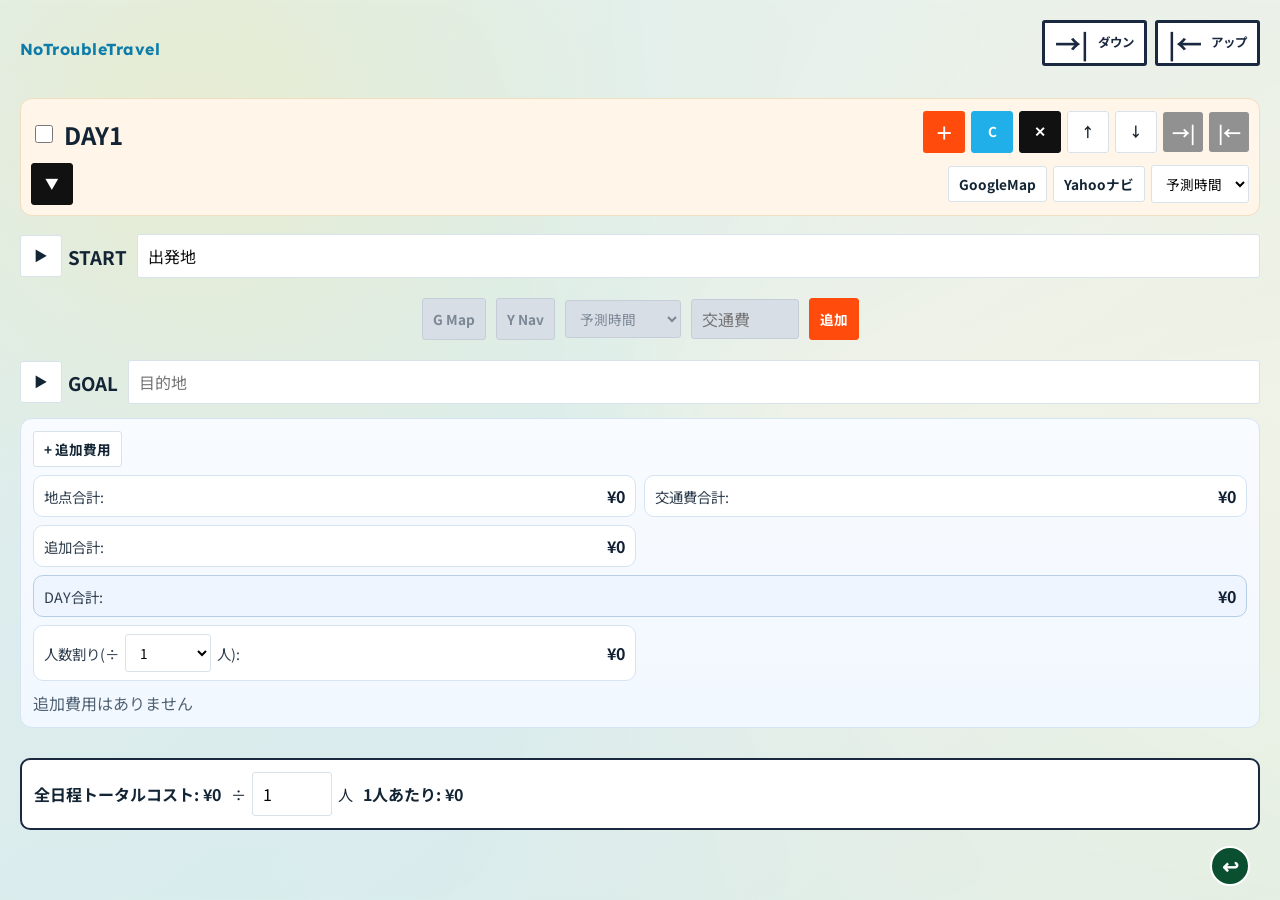
==== commit 79f08b22: "Update TAKE1 snapshot and latest planner fixes" ====
--- a/snapshots/TAKE1/index.html
+++ b/snapshots/TAKE1/index.html
@@ -127,6 +127,7 @@
               <button type="button" id="destination-history-btn" data-day-role="destination-history-btn">履歴</button>
               <button type="button" id="destination-history-edit-btn" data-day-role="destination-history-edit-btn" class="origin-edit-btn" aria-label="履歴編集">☰</button>
               <button type="button" id="destination-url-suggest-btn" class="ghost">MAP</button>
+              <button type="button" data-day-role="destination-cost-toggle" class="ghost tiny">金額</button>
               <button type="button" data-day-role="destination-note-toggle" class="ghost tiny">備考</button>
             </div>
             <div data-day-role="destination-note-wrap" class="hidden">
--- a/snapshots/TAKE1/styles.css
+++ b/snapshots/TAKE1/styles.css
@@ -351,10 +351,20 @@
 
 .goal-action-row {
   margin-top: 8px;
-  display: grid;
-  grid-template-columns: auto auto minmax(140px, 1fr) auto;
+  display: flex;
+  flex-wrap: nowrap;
   gap: 10px;
   align-items: center;
+  width: 100%;
+  max-width: 100%;
+  min-width: 0;
+  overflow-x: auto;
+  padding-bottom: 2px;
+}
+
+.goal-action-row > * {
+  flex: 0 0 auto;
+  white-space: nowrap;
 }
 
 .goal-search-row {
@@ -1051,6 +1061,8 @@
   margin-top: 16px;
   display: grid;
   gap: 16px;
+  min-width: 0;
+  overflow: hidden;
 }
 
 .route-waypoint-history-tools {
@@ -1151,10 +1163,19 @@
 }
 
 .route-history-tools.route-waypoint-history-tools {
-  display: grid;
-  grid-template-columns: auto auto auto auto;
-  gap: 8px;
-  align-items: center;
+  display: flex;
+  flex-wrap: nowrap;
+  gap: 8px;
+  align-items: center;
+  width: 100%;
+  min-width: 0;
+  overflow-x: auto;
+  padding-bottom: 2px;
+}
+
+.route-history-tools.route-waypoint-history-tools > * {
+  flex: 0 0 auto;
+  white-space: nowrap;
 }
 
 .route-history-dropdown {
@@ -1170,6 +1191,191 @@
   gap: 6px;
   flex-wrap: wrap;
   justify-content: flex-end;
+}
+
+.route-point-cost-row {
+  display: grid !important;
+  gap: 8px;
+  justify-content: flex-start;
+  margin-top: 8px;
+  width: 100%;
+  max-width: 100%;
+  min-width: 0;
+  overflow: hidden;
+}
+
+.route-point-cost-row > button[data-add-point-cost] {
+  justify-self: start;
+}
+
+.route-point-cost-row select {
+  min-width: 110px;
+}
+
+.route-point-cost-row input {
+  max-width: 180px;
+}
+
+.point-cost-item-row {
+  display: flex;
+  gap: 8px;
+  align-items: center;
+  flex-wrap: nowrap;
+  width: 100%;
+  max-width: 100%;
+  min-width: 0;
+  overflow-x: auto;
+  padding-bottom: 2px;
+  box-sizing: border-box;
+}
+
+.point-cost-item-row > * {
+  flex: 0 0 auto;
+}
+
+.point-cost-item-row input[data-point-cost-amount] {
+  min-width: 120px;
+}
+
+.point-cost-people-select {
+  min-width: 86px !important;
+}
+
+.route-segment-cost-input {
+  width: 108px;
+}
+
+.destination-cost-row {
+  margin-top: 10px;
+  width: 100%;
+  max-width: 100%;
+  min-width: 0;
+  overflow: hidden;
+}
+
+.day-cost-summary {
+  margin-top: 14px;
+  border: 1px solid #d5e4f3;
+  background: linear-gradient(180deg, #f8fbff 0%, #f2f8ff 100%);
+  border-radius: 12px;
+  padding: 12px;
+  display: grid;
+  gap: 10px;
+}
+
+.day-cost-header-row {
+  display: grid;
+  grid-template-columns: repeat(2, minmax(0, 1fr));
+  gap: 8px;
+  align-items: stretch;
+}
+
+.day-cost-header-row > button[data-add-day-extra-cost] {
+  grid-column: 1 / -1;
+  justify-self: start;
+}
+
+.day-cost-label {
+  font-size: 0.9rem;
+  color: #2e3d4d;
+  background: #fff;
+  border: 1px solid #d5e4f3;
+  border-radius: 10px;
+  padding: 8px 10px;
+  display: flex;
+  align-items: center;
+  gap: 6px;
+  flex-wrap: wrap;
+  min-height: 42px;
+}
+
+.day-cost-label strong {
+  margin-left: auto;
+  font-size: 1rem;
+  color: #112033;
+}
+
+.day-cost-total {
+  grid-column: 1 / -1;
+  border-color: #b7cde4;
+  background: #eef5ff;
+}
+
+.day-cost-label select[data-day-split-people] {
+  min-width: 76px;
+}
+
+.day-extra-cost-list {
+  display: grid;
+  gap: 6px;
+}
+
+.day-extra-cost-item {
+  display: flex;
+  gap: 8px;
+  align-items: center;
+  flex-wrap: wrap;
+}
+
+.trip-total-cost {
+  margin-top: 16px;
+  padding: 12px;
+  border: 2px solid #1b2940;
+  background: #fff;
+  border-radius: 10px;
+  font-size: 1rem;
+}
+
+.trip-total-row {
+  display: flex;
+  gap: 10px;
+  flex-wrap: wrap;
+  align-items: center;
+}
+
+.trip-split-wrap {
+  display: inline-flex;
+  gap: 6px;
+  align-items: center;
+}
+
+.trip-split-input {
+  width: 80px;
+}
+
+@media (max-width: 768px) {
+  .day-cost-summary {
+    padding: 10px;
+    border-radius: 10px;
+    gap: 8px;
+  }
+
+  .day-cost-header-row {
+    grid-template-columns: 1fr;
+  }
+
+  .day-cost-header-row > button[data-add-day-extra-cost] {
+    width: 100%;
+    justify-self: stretch;
+  }
+
+  .day-cost-label {
+    font-size: 0.86rem;
+    padding: 8px 9px;
+    min-height: 40px;
+  }
+
+  .day-cost-label strong {
+    font-size: 0.96rem;
+  }
+}
+
+/* iOSで数値入力時に自動ズームしないよう、対象入力の文字サイズを16px以上に固定 */
+input[data-point-cost-amount],
+input[data-extra-cost-amount],
+input[data-segment-cost-input],
+input[data-trip-split-people] {
+  font-size: 16px !important;
 }
 
 .route-item.dragging {
